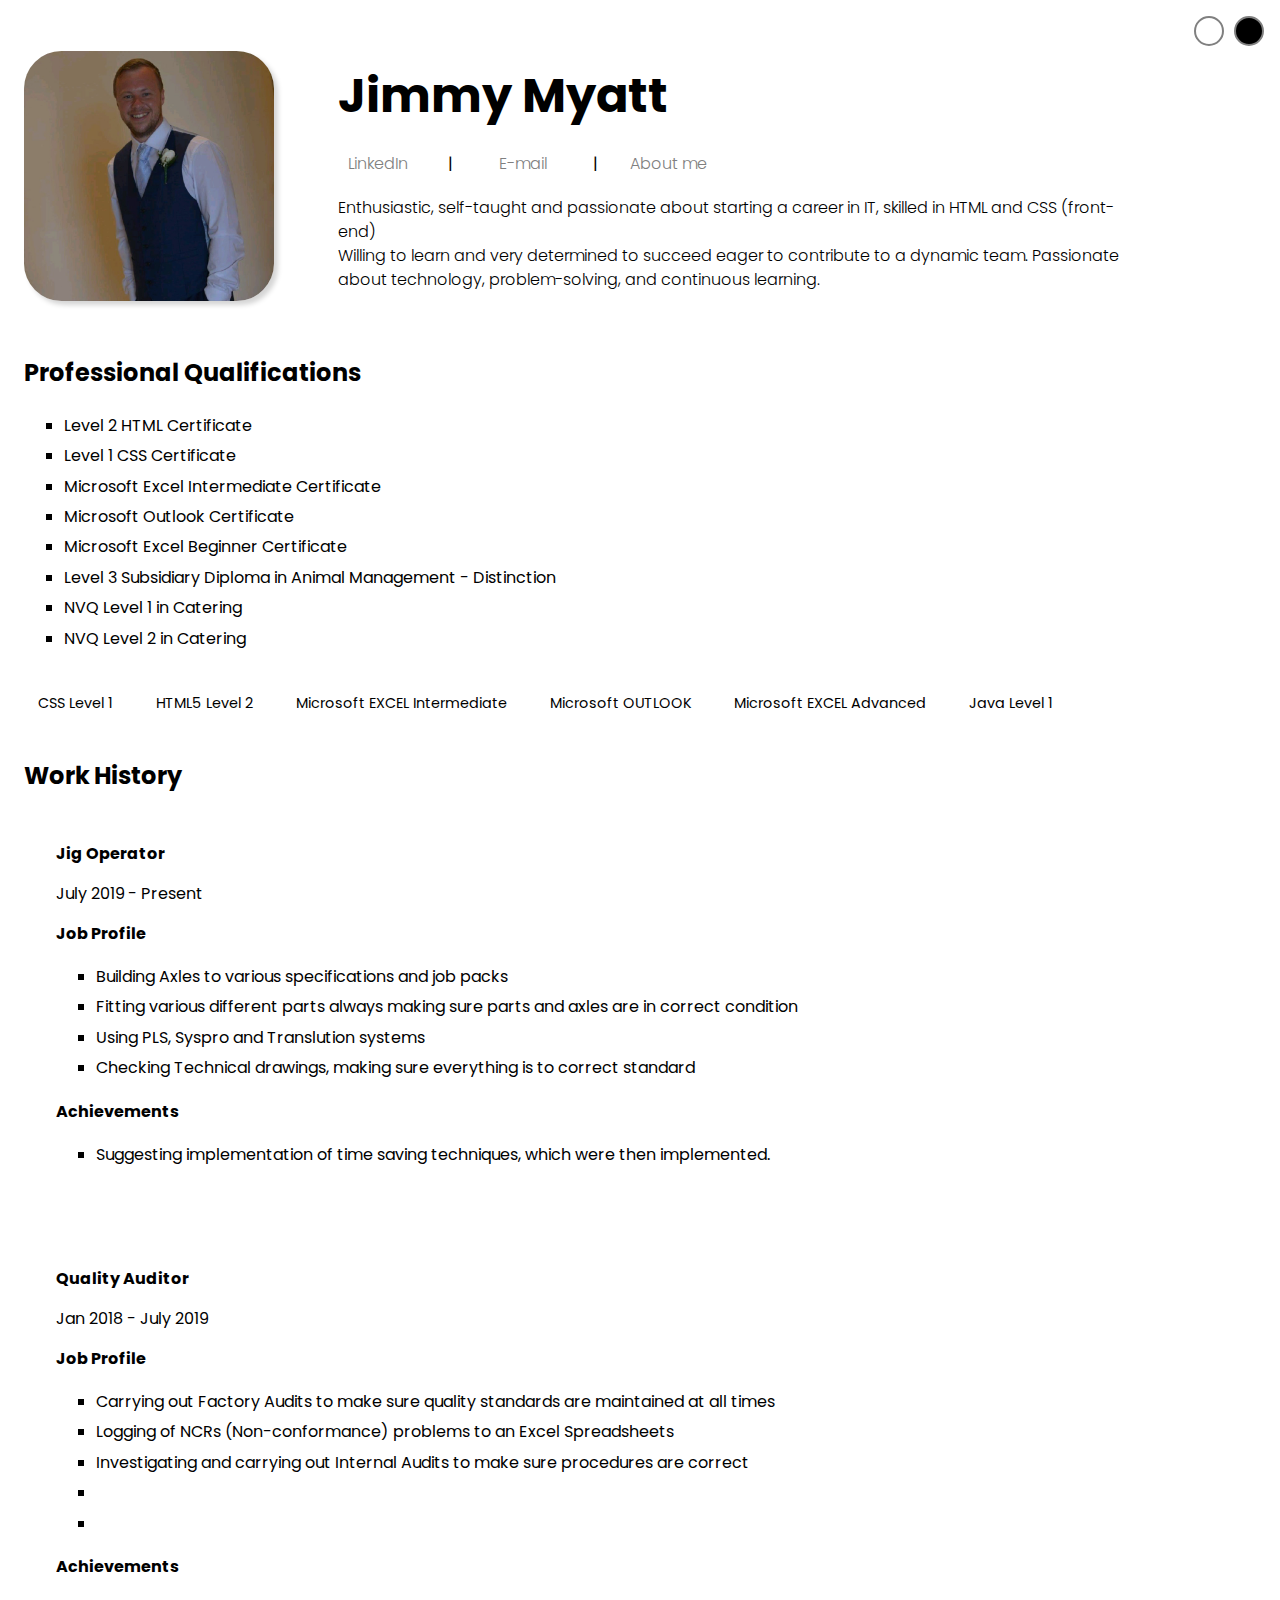
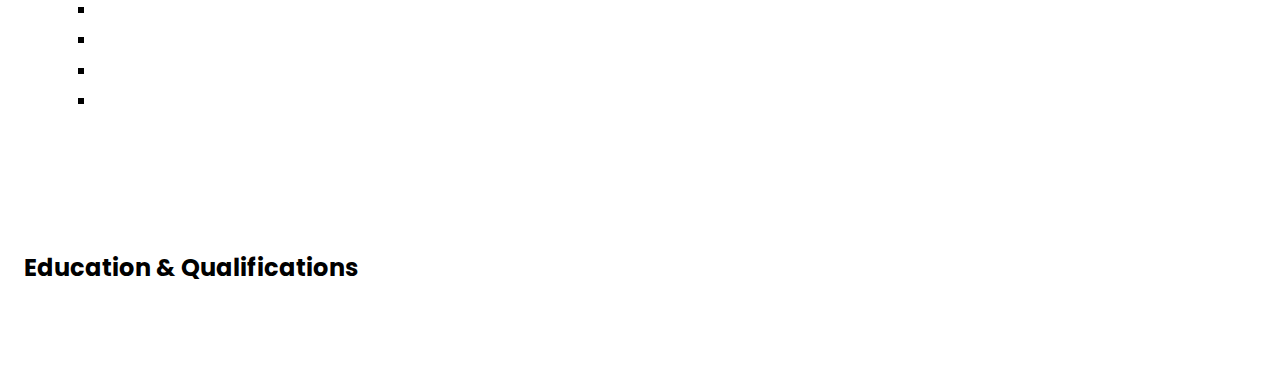
==== index.html @ c49b3905 "Update index.html" ====
<!DOCTYPE html>
<html lang="en">
<head>
    <meta charset="utf-8">
    <meta http-equiv="X-UA-Compatible" content="IE=edge">
    <title>CV</title>
    <meta name="description" content="">
    <meta name="viewport" content="width=device-width, initial-scale=1">
    <link rel="stylesheet" href="./styles/main.css">
    <link rel="stylesheet" href="./theme-switcher.css">
    <link rel="stylesheet" href="/about-me.html">
</head>
<body>
    <div id="container--main">
        <section id="wrapper--hero" class="section--page">
            <div class="profile-pic-container">
                <img id="profile-pic" src="profilepic.jpg" alt="Profile Picture">
            </div>
            <div id="IntSect">
                <h1 id="user-name">Jimmy Myatt</h1>
            <div id="links">
                <a href="https://www.linkedin.com/in/jimmy-myatt
" target="_blank" class="social-link">LinkedIn</a>
                <span class="pipe">|</span> 
                <a href="mailto:panoply_chip.0s@icloud.com" target="_blank" class="social-link">E-mail</a> 
                <span class="pipe">|</span> 
                <a href="https://jimmymya.github.io/C.V/about-me.html" target="_self" class="social-link">About me</a>   
        </div>
                <p id="bio">Enthusiastic, self-taught and passionate about starting a career in IT, skilled in HTML and CSS (front-end)<br>
                Willing to learn and very determined to succeed eager to contribute to a dynamic team. Passionate about technology, problem-solving,
                and continuous learning.</p>
            </div>
        </section>

        <section class="section--page">
            <h2>Professional Qualifications</h2>
            <ul id="qualifications--list">
                <li>Level 2 HTML Certificate</li>
                <li>Level 1 CSS Certificate</li>
                <li>Microsoft Excel Intermediate Certificate</li>
                <li>Microsoft Outlook Certificate</li>
                <li>Microsoft Excel Beginner Certificate</li>
                <li>Level 3 Subsidiary Diploma in Animal Management - Distinction</li>
                <li>NVQ Level 1 in Catering</li>
                <li>NVQ Level 2 in Catering</li>
            </ul>
        </section>

        <section class="section--page">
            <div id="wrapper--techstack__items">
                <div class="card--techstack"><span>CSS Level 1</span></div>
                <div class="card--techstack"><span>HTML5 Level 2</span></div>
                <div class="card--techstack"><span>Microsoft EXCEL Intermediate</span></div>
                <div class="card--techstack"><span>Microsoft OUTLOOK</span></div>
                <div class="card--techstack"><span>Microsoft EXCEL Advanced</span></div>
                <div class="card--techstack"><span>Java Level 1</span></div>
            </div>
        </section>

        <section id="work-history-wrapper" class="section--page">
            <h2>Work History</h2>

            <div class="card--work-history">
                <strong>Jig Operator</strong>
                <p>July 2019 - Present</p>
                <p><strong>Job Profile</strong><br></p>
                <ul>
                    <li>Building Axles to various specifications and job packs</li>
                    <li>Fitting various different parts always making sure parts and axles are in correct condition</li>
                    <li>Using PLS, Syspro and Translution systems</li>
                    <li>Checking Technical drawings, making sure everything is to correct standard</li>
                </ul>
                <p><strong>Achievements</strong><br></p>
                <ul>
                    <li>Suggesting implementation of time saving techniques, which were then implemented.</li>
                </ul>
            </div>

            <div class="line-break"></div>

            <div class="card--work-history">
                <strong> Quality Auditor</strong>
                <p>Jan 2018 - July 2019</p>
                <p><strong>Job Profile</strong><br></p>
                <ul>
                    <li>Carrying out Factory Audits to make sure quality standards are maintained at all times</li>
                    <li>Logging of NCRs (Non-conformance) problems to an Excel Spreadsheets</li>
                    <li>Investigating and carrying out Internal Audits to make sure procedures are correct </li>
                    <li></li>
                    <li></li>
                </ul>
                <p><strong>Achievements</strong><br></p>
                <ul>
                    <li></li>
                    <li></li>
                    <li></li>
                    <li></li>
                </ul>
                
            </div>

            <div class="line-break"></div>

            <div class="card--work-history">
                <strong></strong>
                <p></p>
            </div>

        </section>

        <section class="section--page">
            <h2>Education & Qualifications</h2>
            <div id="degree">
            <h3><strong></strong></h3>
            <i class="fa fa-graduation-cap" id="hat"></i>
            </div>
            <p id="university"></p>
        </section>

        <div id="theme-switcher">
            <div class="theme" id="theme-light" data-theme="light"></div>
            <div class="theme" id="theme-dark" data-theme="dark"></div>
        </div>
    </div>
    <script src="theme-switcher.js"></script>
</body>
</html>
---- styles/main.css ----
@import url('https://fonts.googleapis.com/css2?family=Poppins:wght@100;300;400;500;600;700;900&display=swap');

:root {
    --mainTextColor-light: #000;
    --secondaryTextColor-light: rgb(51, 51, 51);
    --mainLinkColor-light: #0da2b8;
    --mainBorderColor-light: rgb(150, 150, 150);
    --mainBgColor-light: rgb(249, 250, 251);
}

[data-theme="light"] {
    --mainTextColor: #000;
    --secondaryTextColor: rgb(51, 51, 51);
    --mainLinkColor: #0da2b8;
    --mainBorderColor: rgb(150, 150, 150);
    --mainBgColor: rgb(249, 250, 251);
    --cardhover: rgba(2, 1, 1, 40);
    --grayscale: 0
}

[data-theme="dark"] {
    --mainTextColor: #fff;
    --secondaryTextColor: #adb0b1;
    --mainLinkColor: rgb(30, 190, 214);
    --mainBorderColor: #2b3031;
    --mainBgColor: #131415;
    --cardhover: meduimseagreen; 
    --grayscale: 100
}

* {
    font-family: 'Poppins', sans-serif;
    line-height: 1.5em;
    box-sizing: border-box;
    color: var(--mainTextColor);
    transition: background-color 0.5s ease, color 0.5s ease, filter 0.5s ease;
}

body {
    background-color: var(--mainBgColor);
    animation: fadein ease 1s;
}

p, span, li {
    color: var(--secondaryTextColor);
    font-size: 1em;
}

a {
    text-decoration: none;
    color: var(--mainLinkColor);
    font-weight: 500;
}

li {
    line-height: 1.9em;
}

img{
    padding: 0px;
    margin: 0px;
    filter: grayscale(var(--grayscale));
}

ul{
    list-style: square
}

#container--main {
    margin: 0 auto;
    padding: 1em;
    width: 100%;
    max-width: 100vw;
    box-sizing: border-box;
}

.section--page {
    padding-top: 0.5em;
    padding-bottom: 0.5em;
    display: block;
    margin: 0px;
}

#university {
    padding-top: 0px;
    margin-top: 0px;
}

#wrapper--hero {
    display: flex;
    align-items: center;
    gap: 4em;
    font-size: 1em;
    min-height: 303px;
    animation: titlefade 0.5s ease forwards;
    animation-delay: calc(var(--scroll) * -1s);
    animation-play-state: paused;
}

@keyframes titlefade{

    0%{
        opacity: 1;
    }

    100%{
        opacity: 0;
    }
}

@keyframes fadein{

    0%{
        opacity: 0;
    }

    100%{
        opacity: 1;
    }
}

#bio, a {
    font-weight: 300;
    padding: 0px;
    margin: 0px;
}

#profile-pic {
    flex: 0 0 auto;
    width: 250px;
    height: 250px;
    object-fit: cover;
    border-radius: 15%;
    align-items: center;
    box-shadow: 4px 4px 5px rgba(0, 0, 0, 0.168);
}

.profile-pic-container{
    display: flex;

}

#user-name {
    font-size: 48px;
    padding: 0px;
    margin: 0px;
}

#email {
    color: var(--mainTextColor);
    padding: 0px;
    margin: 0px;
}

#degree {
    display: flex;
    align-items: center;
    gap:10px;
}

#IntSect {
    opacity: 1;
    min-width: 400px;
    max-width: 800px;
    display: flex;
    flex-direction: column;
    align-items: flex-start;
    gap: 20px;
    
}

#hat {
    font-size:25px; 
    color:var(--mainTextColor);
}

#socials--list {
    display: flex;
    justify-content: left;
    column-gap: 1em;
    flex-wrap: wrap;
}

#socials--list a {
    font-weight: 300;
    color: var(--secondaryTextColor);
    font-size: 0.9em;
    transition: 0.3s;
}

.social-link {
    display: inline-block;
    vertical-align: middle;
    text-align: center;
    color: grey;
    transition: color 0.4s ease;
    width:80px;
}

.social-icon {
    width: 17px;
    height: 17px;
    vertical-align: middle;
    display: inline-block;
    margin-right: 5px;
}

.social-icon2 {
    width: 25px;
    height: 17px;
    vertical-align: middle;
    display: inline-block;
    margin-right: 5px;
}

#pipe{
    align-self: center;
}

#links{
    display: flex;
    flex-direction: row;
    gap: 30px;
}

.social-link:hover {
    color: var(--cardhover);
    font-weight: 400;
}

#qualifications--list {
    list-style: square;
}

#wrapper--techstack__items {
    display: flex;
    flex-wrap: wrap;
    gap: 1em;
    font-size: 0.9em;
}

.card--techstack {
    border: 1px solid var(--mainBorderColor);
    border-radius: 5px;
    padding: 0.5em 1em;
    align-items: center;
    transition: border-color 2s ease;
    
}

.card--techstack:hover {
    font-size: 0.75em;
    border-color: var(--cardhover);
}

.card--project {
    padding-top: 1em;
    padding-bottom: 1em;
    border-top: 1px solid var(--mainBorderColor);
}

.card--project a {
    color: var(--mainTextColor);
    transition: 0.3s;
}

.card--project a:hover {
    color: rgb(255, 255, 255);
}

.card--work-history {
    border-left: 1px solid var(--mainBorderColor);
    margin-top: 3em;
    margin-bottom: 3em;
    padding-left: 2em;
}

.line-break {
    background-color: var(--mainBorderColor);
    height: 1px;
}

@media (max-width: 600px) {
    .section--page {
        padding-top: 0em;
        padding-bottom: 1em;
        margin-top: 1em;
    }

    #wrapper--hero {
        flex-direction: column;
        gap: 1em;
    }

    #IntSect {
        opacity: 1;
        min-width: 400px;
        max-width: 800px;
        display: flex;
        flex-direction: column;
        align-items: center;
        gap: 20px;
        text-align: center;
        
    }
    
    #wrapper--hero {
    display: flex;
    align-items: center;
    gap: 4em;
    font-size: 1em;
    min-height: 303px;
    animation: titlefade 0.3s ease forwards;
    animation-delay: calc(var(--scroll) * -1s);
    animation-play-state: paused;
    }

    #bio{
        max-width: 100%;
        padding-left: 10px;
        padding-right: 10px;
    }

    #profile-pic {
        width: 200px;
        height: 200px;
    }

    .card--work-history {
        border-left: none;
        padding-left: 0;
    }

    #wrapper--techstack__items {
        display: flex;
        flex-wrap: wrap;
        gap: 1em;
        font-size: 0.9em;
        align-items: center;
        justify-content: center;
    }
}

#theme-switcher {
    position: fixed;
    right: 1em;
    top: 1em;
    display: flex;
    gap: 10px;
    cursor: pointer;
    animation: titlefade 0.1s ease forwards;
    animation-delay: calc(var(--scroll) * -1s);
    animation-play-state: paused;
}

.theme {
    height: 30px;
    width: 30px;
    border-radius: 50%;
    border-width: 1px;
    transition: box-shadow 0.5s ease;
}

.theme:hover {
    height: 30px;
    width: 30px;
    box-shadow: 3px 3px 8px rgba(0, 0, 0, 0.3);
}

#theme-dark {
    background-color: #000;
    border: 2px solid grey;
}

#theme-light {
    background-color: #fff;
    border: 2px solid grey;
}

#theme-1 {
    background-color: #999ECD;
}

#theme-2 {
    background-color: #73B5DE;
}

#theme-3 {
    background-color: #AD7EAD;
}
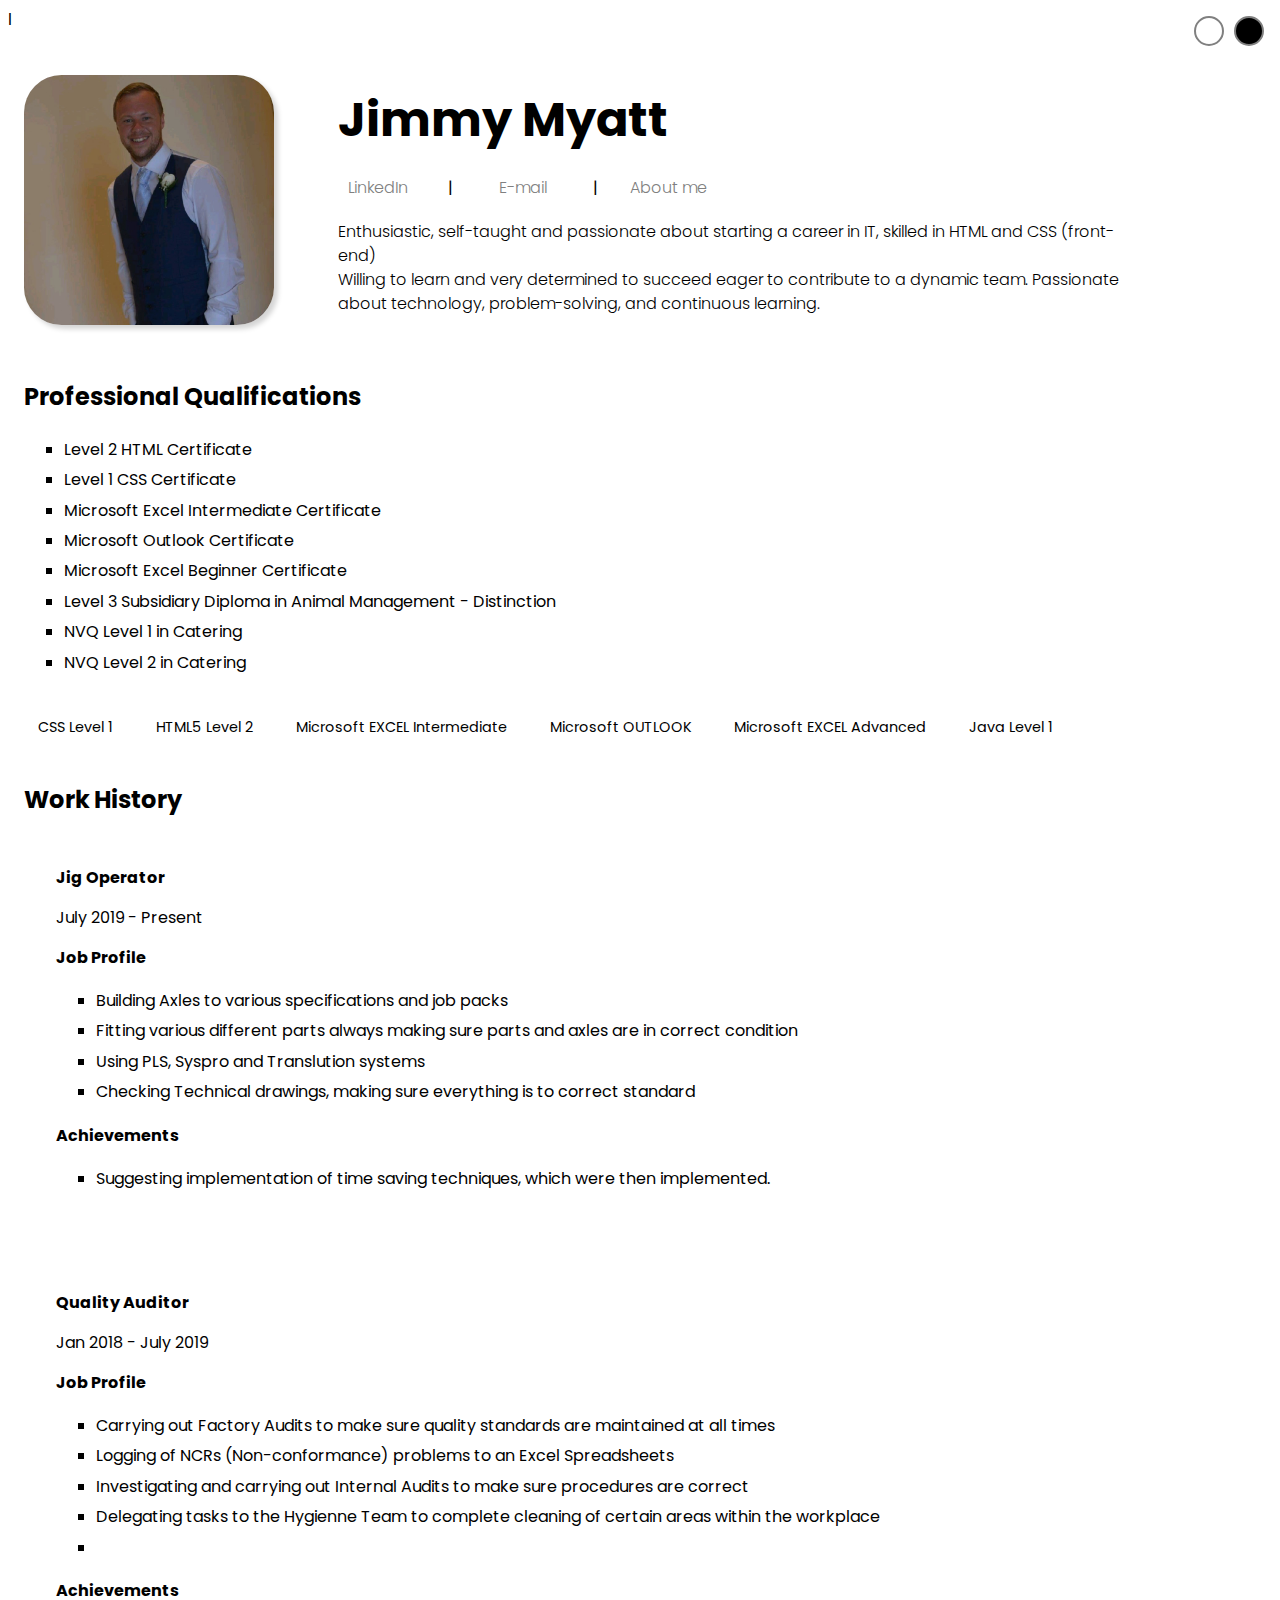
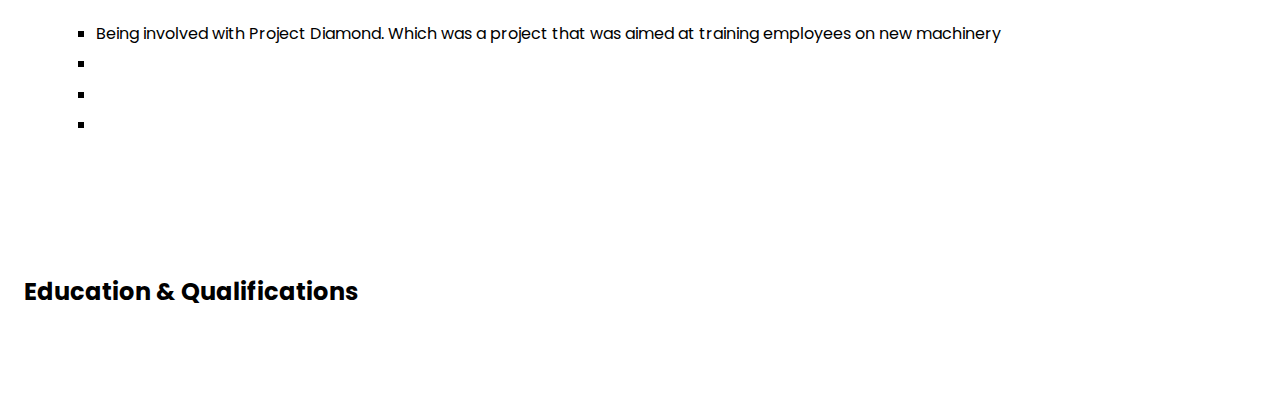
==== commit 9923b8fb: "Update index.html" ====
--- a/index.html
+++ b/index.html
@@ -1,4 +1,4 @@
-<!DOCTYPE html>
+l<!DOCTYPE html>
 <html lang="en">
 <head>
     <meta charset="utf-8">
@@ -7,6 +7,7 @@
     <meta name="description" content="">
     <meta name="viewport" content="width=device-width, initial-scale=1">
     <link rel="stylesheet" href="./styles/main.css">
+    <link rel="stylesheet" href="./styles/animations.css">
     <link rel="stylesheet" href="./theme-switcher.css">
     <link rel="stylesheet" href="/about-me.html">
 </head>
@@ -14,7 +15,7 @@
     <div id="container--main">
         <section id="wrapper--hero" class="section--page">
             <div class="profile-pic-container">
-                <img id="profile-pic" src="profilepic.jpg" alt="Profile Picture">
+                <img id="profile-pic" src="./images/profilepic.jpg" alt="Profile Picture">
             </div>
             <div id="IntSect">
                 <h1 id="user-name">Jimmy Myatt</h1>
@@ -22,7 +23,7 @@
                 <a href="https://www.linkedin.com/in/jimmy-myatt
 " target="_blank" class="social-link">LinkedIn</a>
                 <span class="pipe">|</span> 
-                <a href="mailto:panoply_chip.0s@icloud.com" target="_blank" class="social-link">E-mail</a> 
+                <a href="mailto:j.myatt86@outlook.com" target="_blank" class="social-link">E-mail</a> 
                 <span class="pipe">|</span> 
                 <a href="https://jimmymya.github.io/C.V/about-me.html" target="_self" class="social-link">About me</a>   
         </div>
@@ -86,12 +87,12 @@
                     <li>Carrying out Factory Audits to make sure quality standards are maintained at all times</li>
                     <li>Logging of NCRs (Non-conformance) problems to an Excel Spreadsheets</li>
                     <li>Investigating and carrying out Internal Audits to make sure procedures are correct </li>
-                    <li></li>
+                    <li>Delegating tasks to the Hygienne Team to complete cleaning of certain areas within the workplace </li>
                     <li></li>
                 </ul>
                 <p><strong>Achievements</strong><br></p>
                 <ul>
-                    <li></li>
+                    <li>Being involved with Project Diamond. Which was a project that was aimed at training employees on new machinery</li>
                     <li></li>
                     <li></li>
                     <li></li>
--- a/styles/main.css
+++ b/styles/main.css
@@ -249,7 +249,7 @@
 }
 
 .card--techstack:hover {
-    font-size: 0.75em;
+    font-size: 0.25em;
     border-color: var(--cardhover);
 }
 
@@ -388,3 +388,60 @@
 #theme-3 {
     background-color: #AD7EAD;
 }
+.slides {
+    display: flex;
+    overflow-x: auto;
+    overflow-y: hidden; /* Prevents vertical scrolling */
+    scroll-snap-type: x mandatory;
+    -webkit-overflow-scrolling: touch; /* For smooth scrolling on iOS devices */
+    margin-left: -10px;
+    margin-right: -10px;
+}
+
+.slides div {
+    display: flex;
+    flex-shrink: 0;
+    width: 100%;
+    height: 300px;
+    scroll-snap-align: start;
+    scroll-behavior: smooth;
+    background: var(--mainBgColor);
+    justify-content: center;
+    align-items: center;
+    font-size: 100px;
+  }
+
+
+.slides > div {
+    scroll-snap-align: start;
+    scroll-behavior: smooth;
+  }
+  
+
+.slides img {
+    object-fit:fill;
+    overflow: hidden;
+}
+
+.slides::-webkit-scrollbar {
+    height: 10px; /* Horizontal scrollbar height */
+}
+
+.slides::-webkit-scrollbar-track {
+    background: transparent;
+    border-radius: 10px;
+}
+
+.slides::-webkit-scrollbar-thumb {
+    background: var(--mainBorderColor);
+    border-radius: 50px;
+}
+
+/*#constructionnotice{
+    text-align:center;
+    display: flex;
+    flex-direction: column;
+    font-size: 40pt;
+    gap: 50px;
+    margin-top:100px;
+} */
--- a/styles/animations.css
+++ b/styles/animations.css
@@ -0,0 +1,430 @@
+@keyframes shakeY {
+  from, to {
+    transform: translateY(0);
+  }
+  10%, 30%, 50%, 70%, 90% {
+    transform: translateY(-10px);
+  }
+  20%, 40%, 60%, 80% {
+    transform: translateY(10px);
+  }
+}
+
+.shake-y {
+  animation: shakeY 1s ease-in-out infinite;
+}
+
+
+@keyframes shakeX {
+  from, to {
+    transform: translateX(0);
+  }
+  10%, 30%, 50%, 70%, 90% {
+    transform: translateX(-10px);
+  }
+  20%, 40%, 60%, 80% {
+    transform: translateX(10px);
+  }
+}
+
+.shake-x {
+  animation: shakeX 1s ease-in-out infinite;
+}
+
+
+@keyframes jackInTheBox {
+  from {
+    opacity: 0;
+    transform: scale(0.1) rotate(30deg);
+    transform-origin: center bottom;
+  }
+  50% {
+    transform: rotate(-10deg);
+  }
+  70% {
+    transform: rotate(3deg);
+  }
+  to {
+    opacity: 1;
+    transform: scale(1);
+  }
+}
+
+.jack-in-the-box {
+  animation: jackInTheBox 1s ease-in;
+}
+
+@keyframes lightSpeedOut {
+  0% {
+    transform: translateX(0) skewX(0deg);
+    opacity: 1;
+  }
+  100% {
+    transform: translateX(100%) skewX(30deg);
+    opacity: 0;
+  }
+}
+
+.light-speed-out {
+  animation: lightSpeedOut 1s ease-in;
+}
+
+
+@keyframes lightSpeedIn {
+  0% {
+    transform: translateX(100%) skewX(-30deg);
+    opacity: 0;
+  }
+  60% {
+    transform: skewX(20deg);
+    opacity: 1;
+  }
+  80% {
+    transform: skewX(-5deg);
+  }
+  100% {
+    transform: translateX(0) skewX(0deg);
+  }
+}
+
+.light-speed-in {
+  animation: lightSpeedIn 1s ease-out;
+}
+
+
+@keyframes rollOut {
+  0% {
+    opacity: 1;
+    transform: translateX(0) rotate(0deg);
+  }
+  100% {
+    opacity: 0;
+    transform: translateX(100%) rotate(120deg);
+  }
+}
+
+.roll-out {
+  animation: rollOut 1s ease-in;
+}
+
+
+@keyframes rollIn {
+  0% {
+    opacity: 0;
+    transform: translateX(-100%) rotate(-120deg);
+  }
+  100% {
+    opacity: 1;
+    transform: translateX(0) rotate(0deg);
+  }
+}
+
+.roll-in {
+  animation: rollIn 1s ease-out;
+}
+
+
+
+@keyframes rubberBand {
+  0%, 100% {
+    transform: scale(1);
+  }
+  30% {
+    transform: scaleX(1.25) scaleY(0.75);
+  }
+  40% {
+    transform: scaleX(0.75) scaleY(1.25);
+  }
+  50% {
+    transform: scale(1.15);
+  }
+  65% {
+    transform: scale(0.95);
+  }
+  75% {
+    transform: scale(1.05);
+  }
+}
+
+.rubber-band {
+  animation: rubberBand 1s ease-in-out;
+}
+
+
+@keyframes flash {
+  0%, 50%, 100% {
+    opacity: 1;
+  }
+  25%, 75% {
+    opacity: 0;
+  }
+}
+
+.flash {
+  animation: flash 2s infinite;
+}
+
+
+@keyframes heartBeat {
+  0%, 20%, 40%, 60%, 80%, 100% {
+    transform: scale(1);
+  }
+  10%, 30%, 50%, 70%, 90% {
+    transform: scale(1.3);
+  }
+}
+
+.heart-beat {
+  animation: heartBeat 1.5s infinite;
+}
+
+
+@keyframes swing {
+  20% {
+    transform: rotate(15deg);
+  }
+  40% {
+    transform: rotate(-10deg);
+  }
+  60% {
+    transform: rotate(5deg);
+  }
+  80% {
+    transform: rotate(-5deg);
+  }
+  100% {
+    transform: rotate(0deg);
+  }
+}
+
+.swing {
+  animation: swing 1s ease-in-out infinite;
+}
+
+
+@keyframes zoomInOut {
+  0%, 100% {
+    transform: scale(1);
+  }
+  50% {
+    transform: scale(1.2);
+  }
+}
+
+.zoom-in-out {
+  animation: zoomInOut 3s ease-in-out infinite;
+}
+
+
+@keyframes wiggle {
+  0%, 100% {
+    transform: rotate(0deg);
+  }
+  25% {
+    transform: rotate(-5deg);
+  }
+  75% {
+    transform: rotate(5deg);
+  }
+}
+
+.wiggle {
+  animation: wiggle 0.5s ease-in-out infinite;
+}
+
+
+@keyframes jello {
+  0%, 11.1%, 100% {
+    transform: none;
+  }
+  22.2% {
+    transform: skewX(-12.5deg) skewY(-12.5deg);
+  }
+  33.3% {
+    transform: skewX(6.25deg) skewY(6.25deg);
+  }
+  44.4% {
+    transform: skewX(-3.125deg) skewY(-3.125deg);
+  }
+  55.5% {
+    transform: skewX(1.5625deg) skewY(1.5625deg);
+  }
+  66.6% {
+    transform: skewX(-0.78125deg) skewY(-0.78125deg);
+  }
+  77.7% {
+    transform: skewX(0.390625deg) skewY(0.390625deg);
+  }
+  88.8% {
+    transform: skewX(-0.1953125deg) skewY(-0.1953125deg);
+  }
+}
+
+.jello {
+  animation: jello 2s infinite;
+}
+
+
+@keyframes hinge {
+  0% {
+    transform: rotate(0);
+    transform-origin: top left;
+    opacity: 1;
+  }
+  20%, 60% {
+    transform: rotate(80deg);
+    transform-origin: top left;
+    opacity: 1;
+  }
+  40%, 80% {
+    transform: rotate(60deg);
+    transform-origin: top left;
+    opacity: 1;
+  }
+  100% {
+    transform: translateY(700px);
+    opacity: 0;
+  }
+}
+
+.hinge {
+  animation: hinge 2s;
+  font-weight: 1.5em;
+      text-align: center;
+      color: red;
+}
+
+
+
+@keyframes tada {
+  from {
+    transform: scale(1);
+  }
+  10%, 20% {
+    transform: scale(0.9) rotate(-3deg);
+  }
+  30%, 50%, 70%, 90% {
+    transform: scale(1.1) rotate(3deg);
+  }
+  40%, 60%, 80% {
+    transform: scale(1.1) rotate(-3deg);
+  }
+  to {
+    transform: scale(1) rotate(0);
+  }
+}
+
+.tada {
+  animation: tada 1s ease-in-out;
+}
+
+
+@keyframes expandContract {
+  0%, 100% {
+    transform: scale(1);
+  }
+  50% {
+    transform: scale(1.5);
+  }
+}
+
+.expand-contract {
+  animation: expandContract 2s ease-in-out infinite;
+}
+
+@keyframes fadeIn {
+  from {
+    opacity: 0;
+  }
+  to {
+    opacity: 1;
+  }
+}
+
+.fade-in {
+  animation: fadeIn 2s ease-in;
+}
+
+@keyframes bounce {
+  0%, 20%, 50%, 80%, 100% {
+    transform: translateY(0);
+  }
+  40% {
+    transform: translateY(-30px);
+  }
+  60% {
+    transform: translateY(-15px);
+  }
+}
+
+.bounce {
+  animation: bounce 2s infinite;
+}
+
+@keyframes flip {
+  from {
+    transform: perspective(400px) rotateY(0);
+  }
+  to {
+    transform: perspective(400px) rotateY(360deg);
+  }
+}
+
+.flip {
+  animation: flip 2s infinite;
+}
+
+@keyframes slideIn {
+  from {
+    transform: translateX(-100%);
+  }
+  to {
+    transform: translateX(0);
+  }
+}
+
+.slide-in {
+  animation: slideIn 1s ease-out;
+}
+
+@keyframes blink {
+  0%, 50%, 100% {
+    opacity: 1;
+  }
+  25%, 75% {
+    opacity: 0;
+  }
+}
+
+.blink {
+  animation: blink 1s step-end infinite;
+}
+
+       /* styles.css */
+.rotating-list {
+    list-style-type: circle; /* Ensure the list style is circles */
+    display: inline-block; /* Makes the ul shrink to fit its contents */
+    animation: rotate 5s linear infinite; /* Apply the rotation animation */
+}
+@keyframes shake {
+  0%, 100% {
+    transform: translateX(0);
+  }
+  25% {
+    transform: translateX(-10px);
+  }
+  50% {
+    transform: translateX(10px);
+  }
+  75% {
+    transform: translateX(-10px);
+  }
+}
+
+.shake {
+  animation: shake 0.5s ease-in-out infinite;
+}
+@keyframes rotate {
+    from {
+        transform: rotate(0deg);
+    }
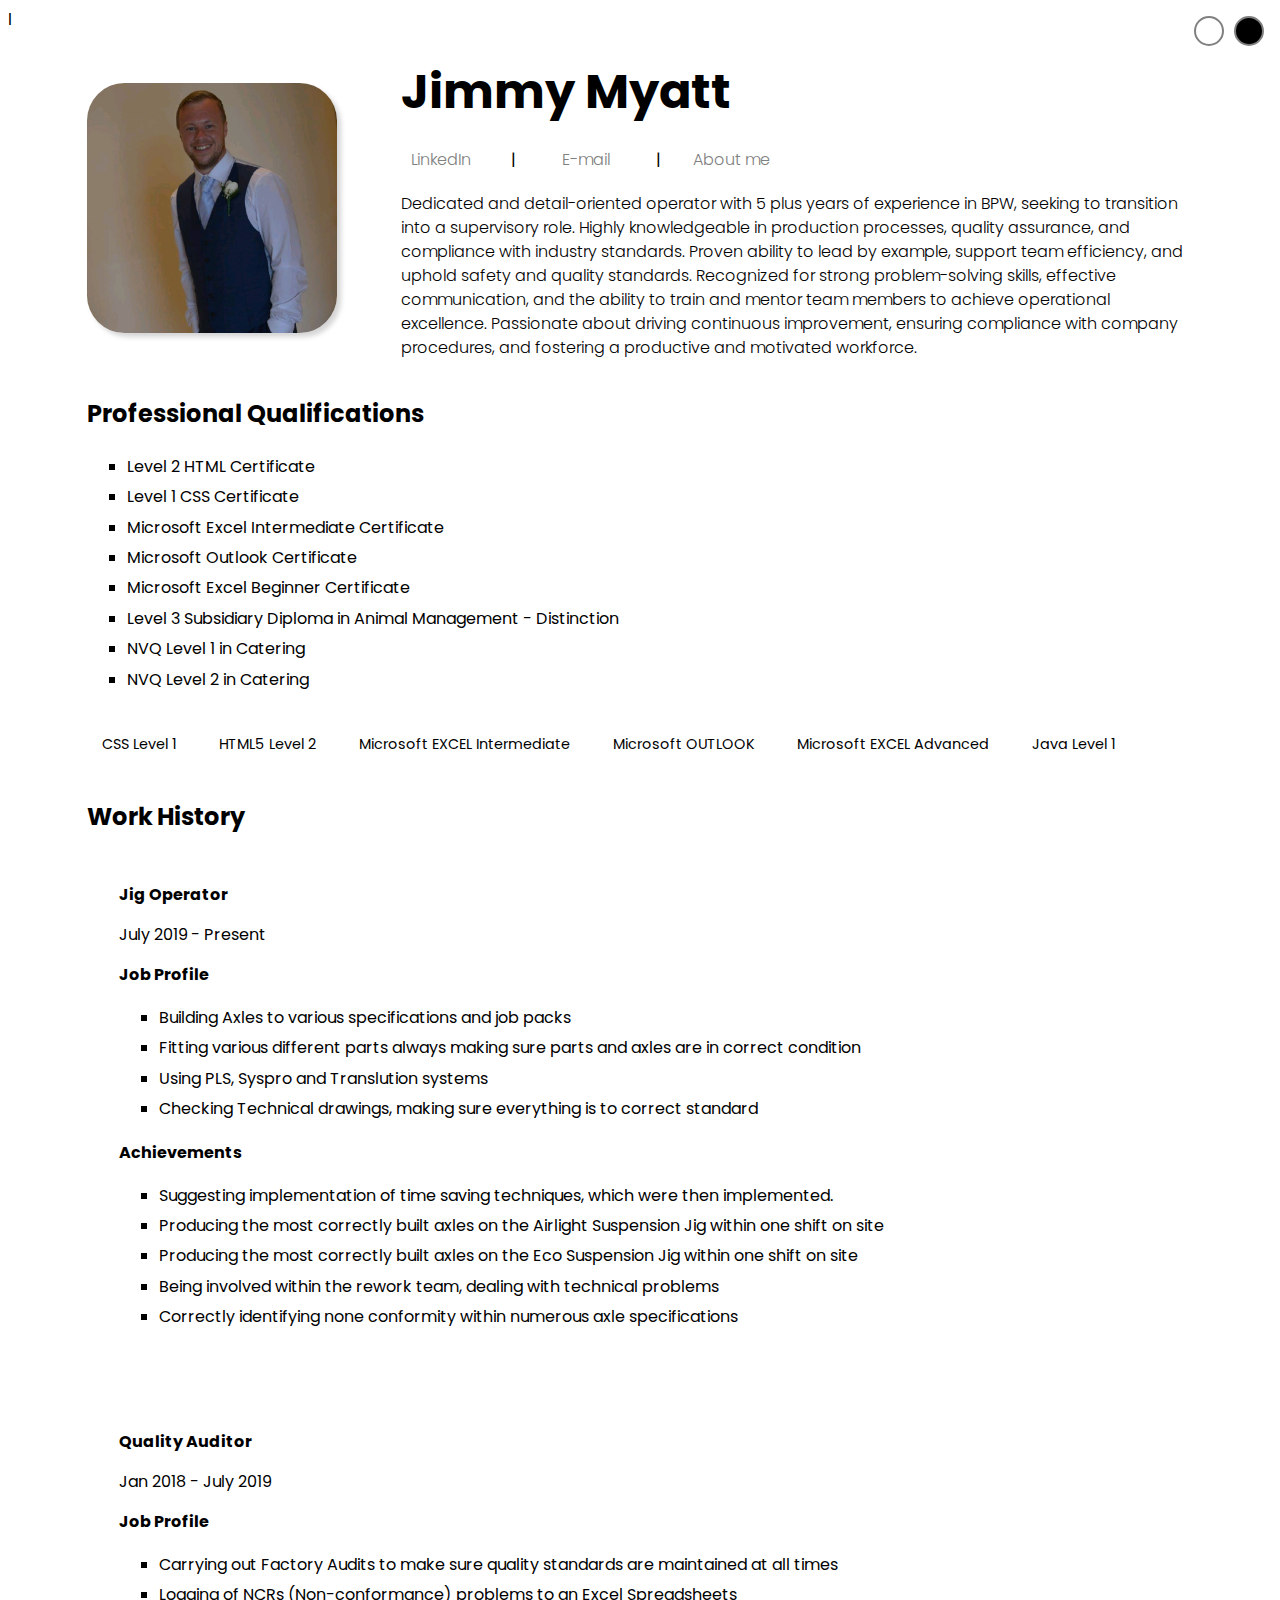
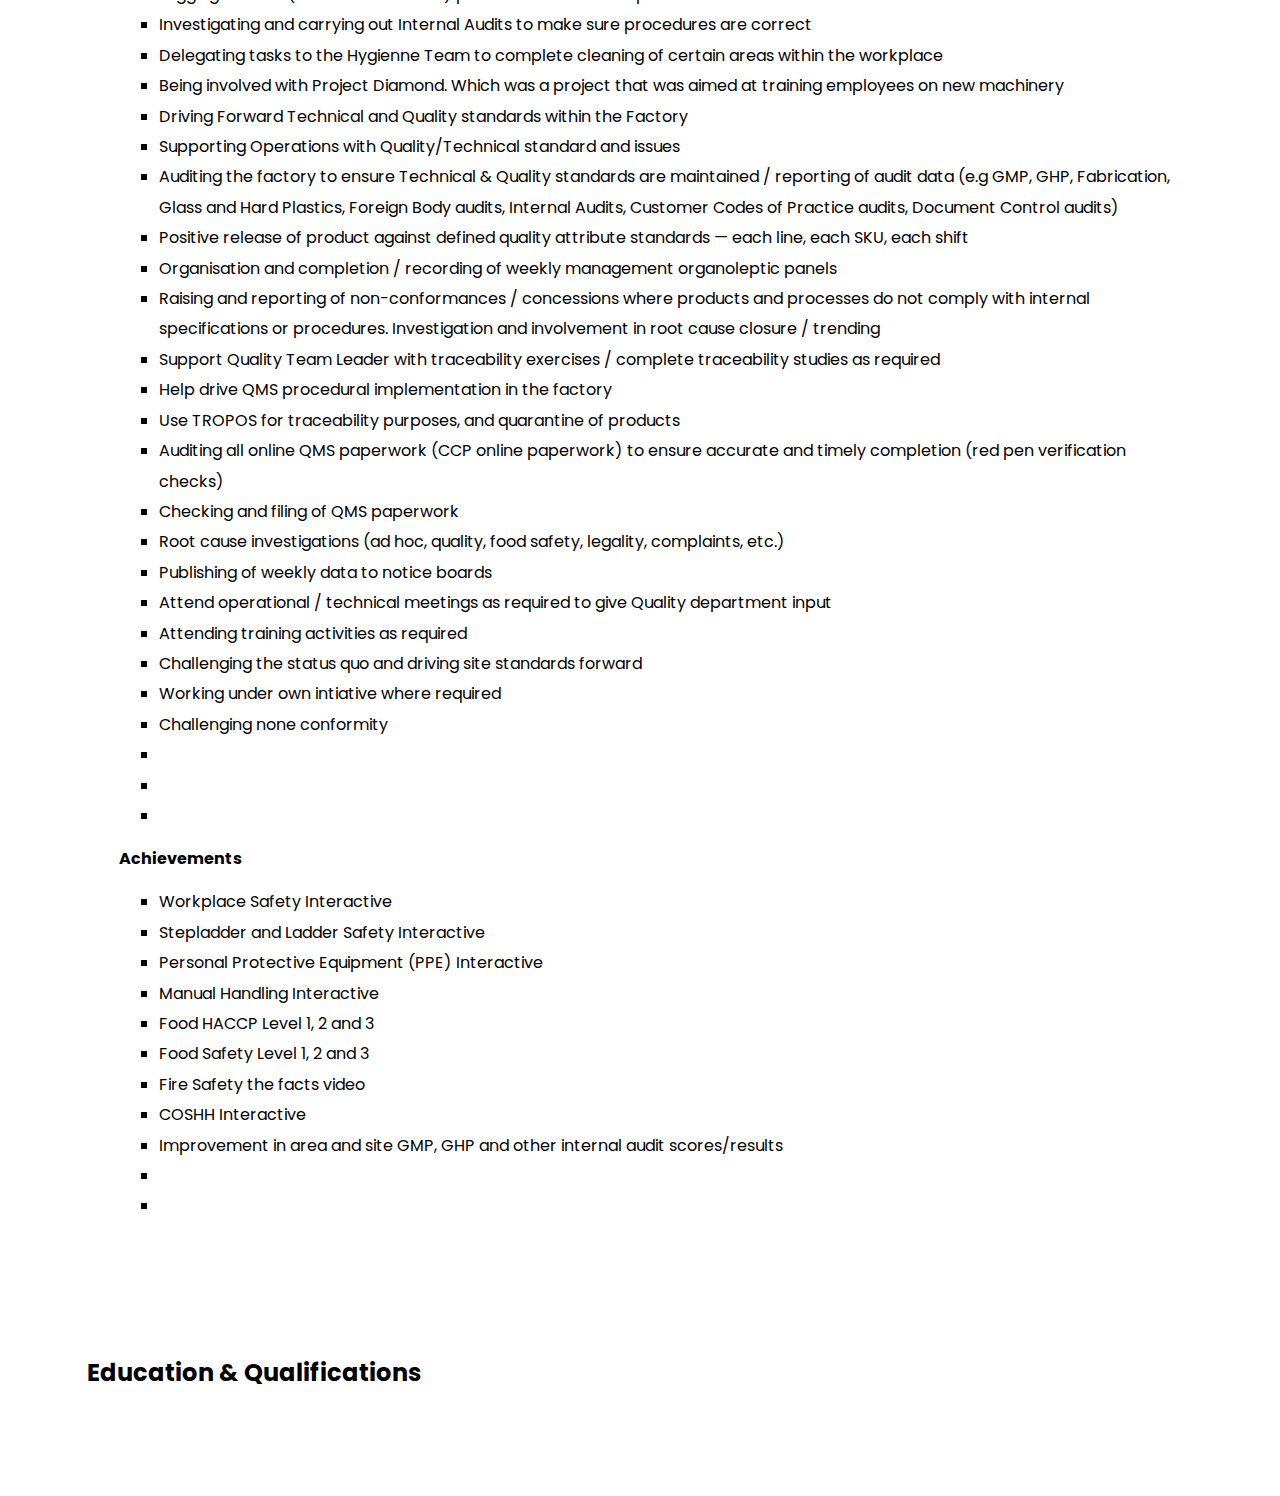
==== commit dba6f9e5: "Update index.html" ====
--- a/index.html
+++ b/index.html
@@ -27,9 +27,11 @@
                 <span class="pipe">|</span> 
                 <a href="https://jimmymya.github.io/C.V/about-me.html" target="_self" class="social-link">About me</a>   
         </div>
-                <p id="bio">Enthusiastic, self-taught and passionate about starting a career in IT, skilled in HTML and CSS (front-end)<br>
-                Willing to learn and very determined to succeed eager to contribute to a dynamic team. Passionate about technology, problem-solving,
-                and continuous learning.</p>
+                <p id="bio">Dedicated and detail-oriented operator with 5 plus years of experience in BPW, seeking to transition into a supervisory role. Highly knowledgeable in production processes, quality assurance, and compliance with industry standards. Proven ability to lead by example, support team efficiency, and uphold safety and quality standards.
+
+Recognized for strong problem-solving skills, effective communication, and the ability to train and mentor team members to achieve operational excellence. Passionate about driving continuous improvement, ensuring compliance with company procedures, and fostering a productive and motivated workforce.
+                    
+                </p>
             </div>
         </section>
 
@@ -74,6 +76,10 @@
                 <p><strong>Achievements</strong><br></p>
                 <ul>
                     <li>Suggesting implementation of time saving techniques, which were then implemented.</li>
+                    <li>Producing the most correctly built axles on the Airlight Suspension Jig within one shift on site</li>
+                    <li>Producing the most correctly built axles on the Eco Suspension Jig within one shift on site</li>
+                    <li>Being involved within the rework team, dealing with technical problems</li>
+                    <li>Correctly identifying none conformity within numerous axle specifications</li>
                 </ul>
             </div>
 
@@ -88,12 +94,41 @@
                     <li>Logging of NCRs (Non-conformance) problems to an Excel Spreadsheets</li>
                     <li>Investigating and carrying out Internal Audits to make sure procedures are correct </li>
                     <li>Delegating tasks to the Hygienne Team to complete cleaning of certain areas within the workplace </li>
+                    <li>Being involved with Project Diamond. Which was a project that was aimed at training employees on new machinery</li>
+                    <li>Driving Forward Technical and Quality standards within the Factory</li>
+                    <li>Supporting Operations with Quality/Technical standard and issues</li>
+                    <li>Auditing the factory to ensure Technical & Quality standards are maintained / reporting of audit data
+(e.g GMP, GHP, Fabrication, Glass and Hard Plastics, Foreign Body audits, Internal Audits, Customer Codes of Practice audits, Document Control audits)</li>
+                    <li>Positive release of product against defined quality attribute standards — each line, each SKU, each shift</li>
+                    <li>Organisation and completion / recording of weekly management organoleptic panels</li>
+                    <li>Raising and reporting of non-conformances / concessions where products and processes do not comply with internal specifications or procedures. Investigation and involvement in root cause closure / trending</li>
+                    <li>Support Quality Team Leader with traceability exercises / complete traceability studies as required</li>
+                    <li>Help drive QMS procedural implementation in the factory</li>
+                    <li>Use TROPOS for traceability purposes, and quarantine of products</li>
+                    <li>Auditing all online QMS paperwork (CCP online paperwork) to ensure accurate and timely completion (red pen verification checks)</li>
+                    <li>Checking and filing of QMS paperwork</li>
+                    <li>Root cause investigations (ad hoc, quality, food safety, legality, complaints, etc.)</li>
+                    <li>Publishing of weekly data to notice boards</li>
+                    <li>Attend operational / technical meetings as required to give Quality department input</li>
+                    <li>Attending training activities as required</li>
+                    <li>Challenging the status quo and driving site standards forward</li>
+                    <li>Working under own intiative where required</li>
+                    <li>Challenging none conformity</li>
+                    <li></li>
+                    <li></li>
                     <li></li>
                 </ul>
                 <p><strong>Achievements</strong><br></p>
                 <ul>
-                    <li>Being involved with Project Diamond. Which was a project that was aimed at training employees on new machinery</li>
-                    <li></li>
+                    <li>Workplace Safety Interactive</li>
+                    <li>Stepladder and Ladder Safety Interactive</li>
+                    <li>Personal Protective Equipment (PPE) Interactive</li>
+                    <li>Manual Handling Interactive</li>
+                    <li>Food HACCP Level 1, 2 and 3 </li>
+                    <li>Food Safety Level 1, 2 and 3</li>
+                    <li>Fire Safety the facts video</li>
+                    <li>COSHH Interactive</li>
+                    <li>Improvement in area and site GMP, GHP and other internal audit scores/results</li>
                     <li></li>
                     <li></li>
                 </ul>
--- a/styles/main.css
+++ b/styles/main.css
@@ -69,7 +69,7 @@
 #container--main {
     margin: 0 auto;
     padding: 1em;
-    width: 100%;
+    width: 90%;
     max-width: 100vw;
     box-sizing: border-box;
 }
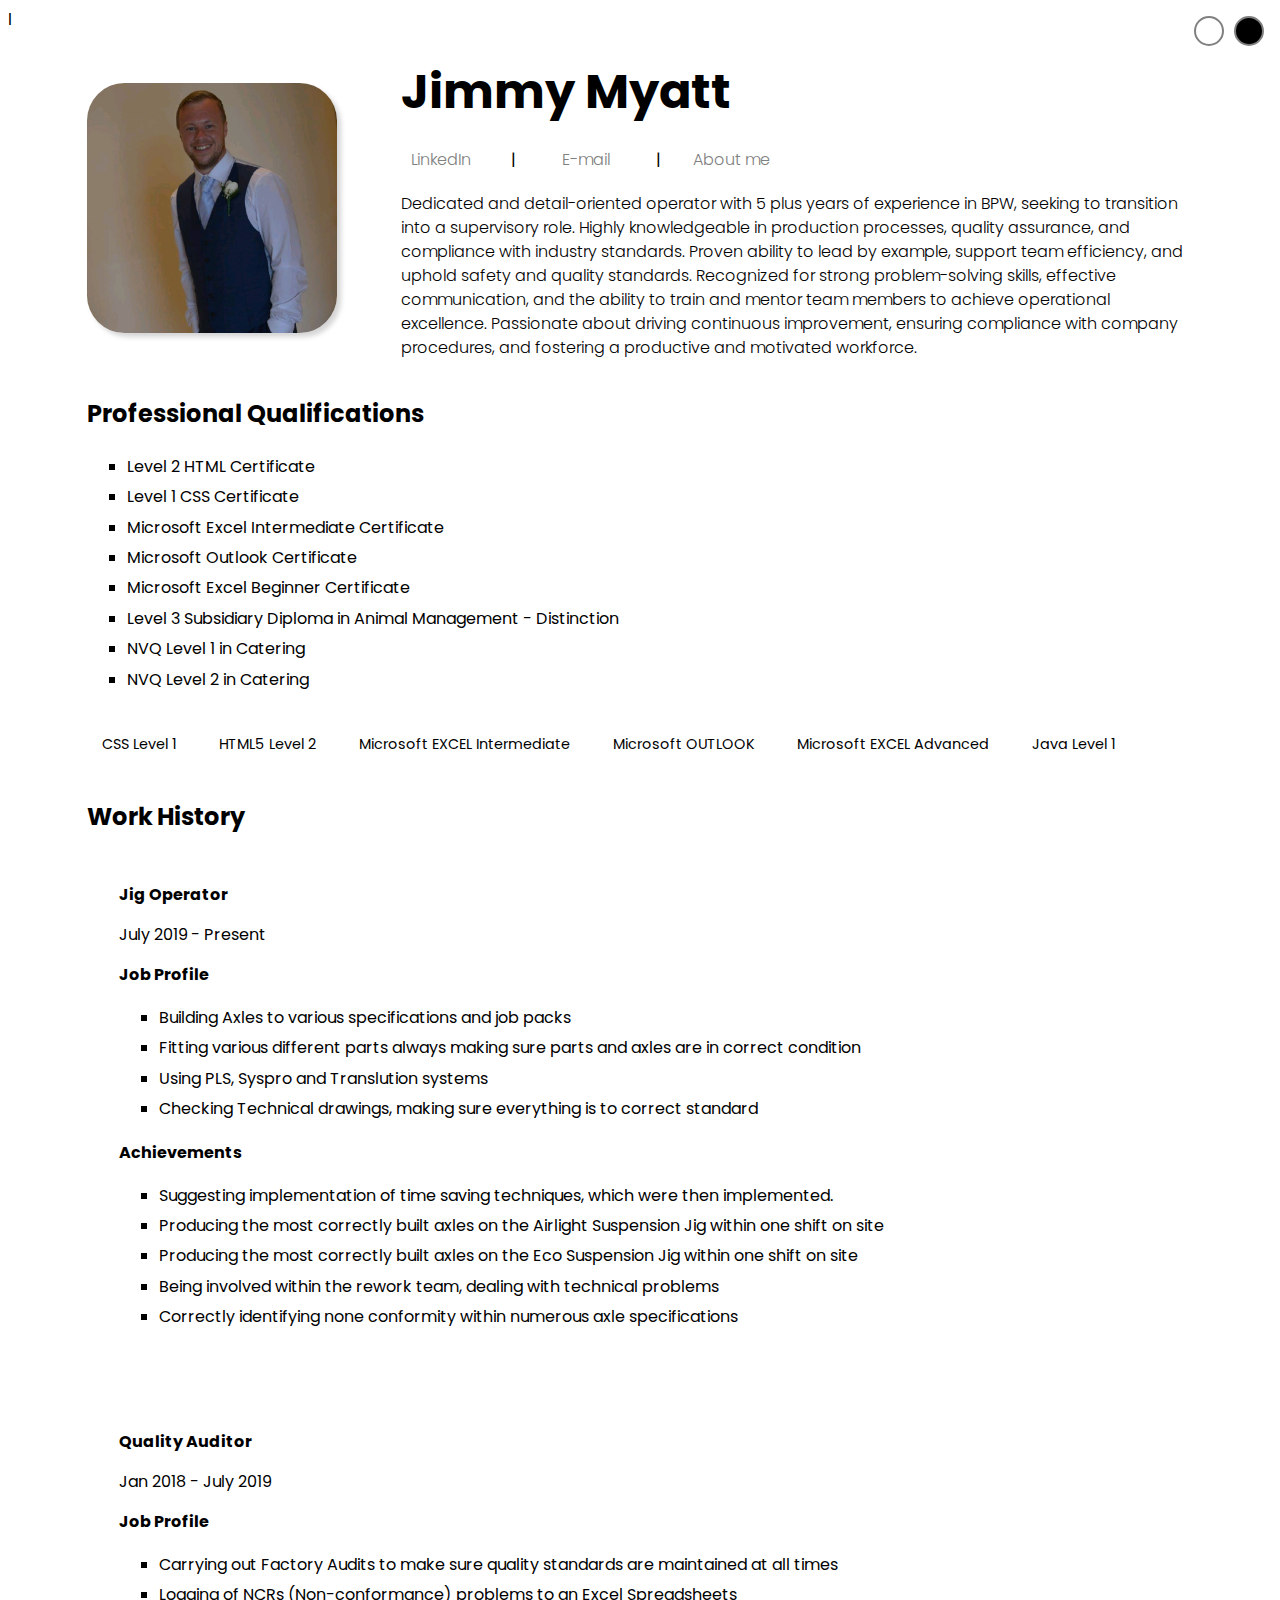
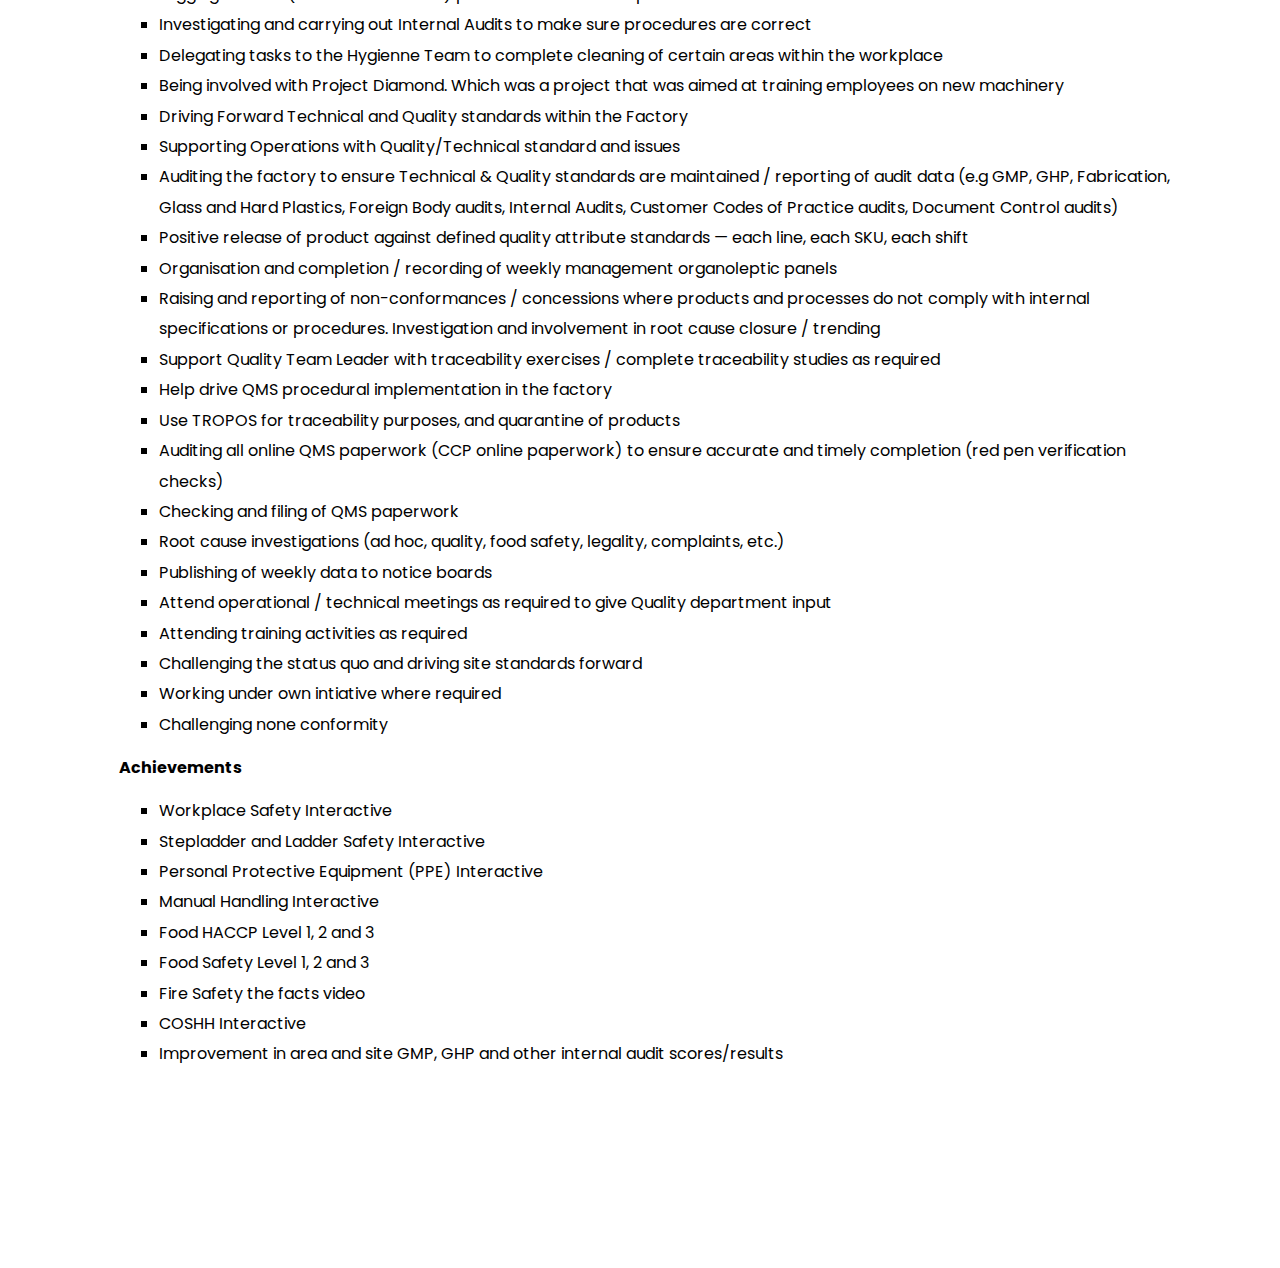
==== commit 7416c49a: "Update index.html" ====
--- a/index.html
+++ b/index.html
@@ -114,9 +114,6 @@
                     <li>Challenging the status quo and driving site standards forward</li>
                     <li>Working under own intiative where required</li>
                     <li>Challenging none conformity</li>
-                    <li></li>
-                    <li></li>
-                    <li></li>
                 </ul>
                 <p><strong>Achievements</strong><br></p>
                 <ul>
@@ -129,8 +126,6 @@
                     <li>Fire Safety the facts video</li>
                     <li>COSHH Interactive</li>
                     <li>Improvement in area and site GMP, GHP and other internal audit scores/results</li>
-                    <li></li>
-                    <li></li>
                 </ul>
                 
             </div>
@@ -145,7 +140,9 @@
         </section>
 
         <section class="section--page">
-            <h2>Education & Qualifications</h2>
+    
+ 
+ <!--<h2>Education & Qualifications</h2>-->
             <div id="degree">
             <h3><strong></strong></h3>
             <i class="fa fa-graduation-cap" id="hat"></i>
--- a/styles/main.css
+++ b/styles/main.css
@@ -245,13 +245,14 @@
     padding: 0.5em 1em;
     align-items: center;
     transition: border-color 2s ease;
-    
-}
-
+
+}
+
+/* This is a comment in CSS 
 .card--techstack:hover {
-    font-size: 0.25em;
+    font-size: 1em;
     border-color: var(--cardhover);
-}
+} */
 
 .card--project {
     padding-top: 1em;
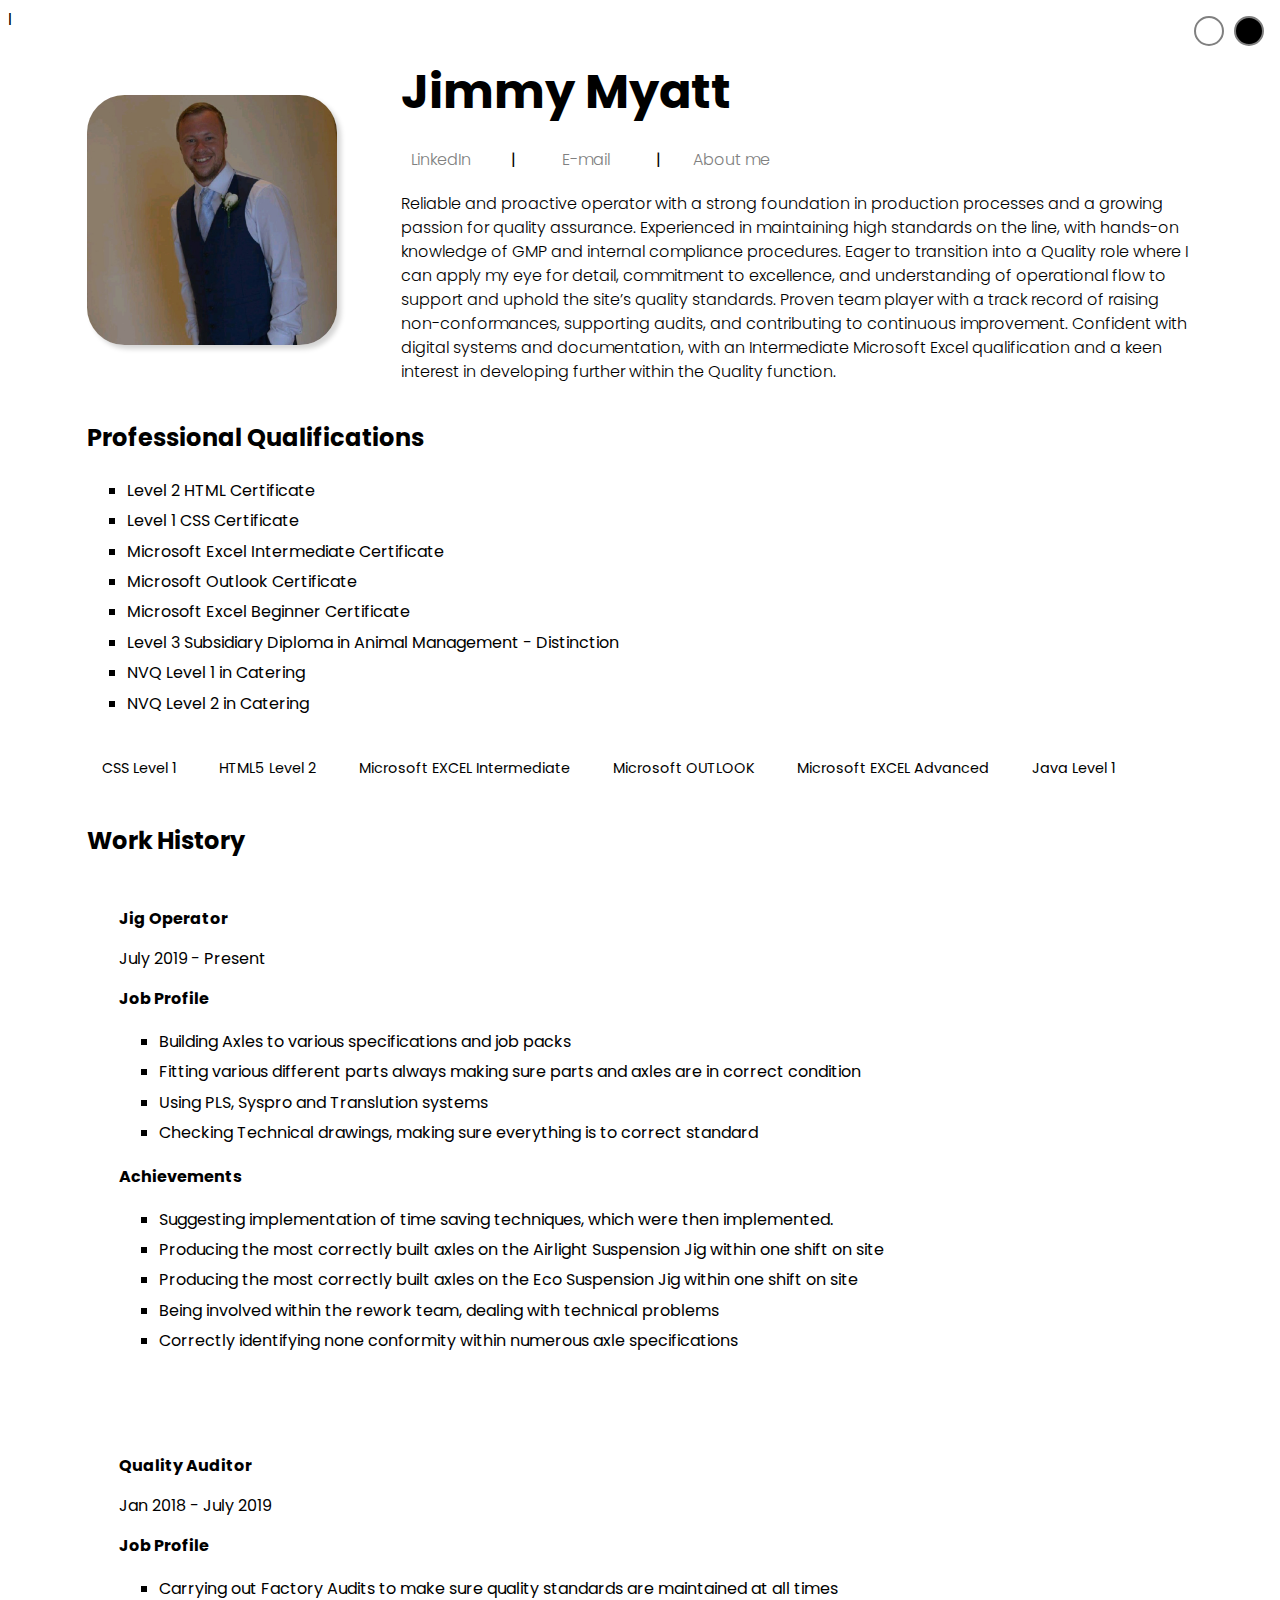
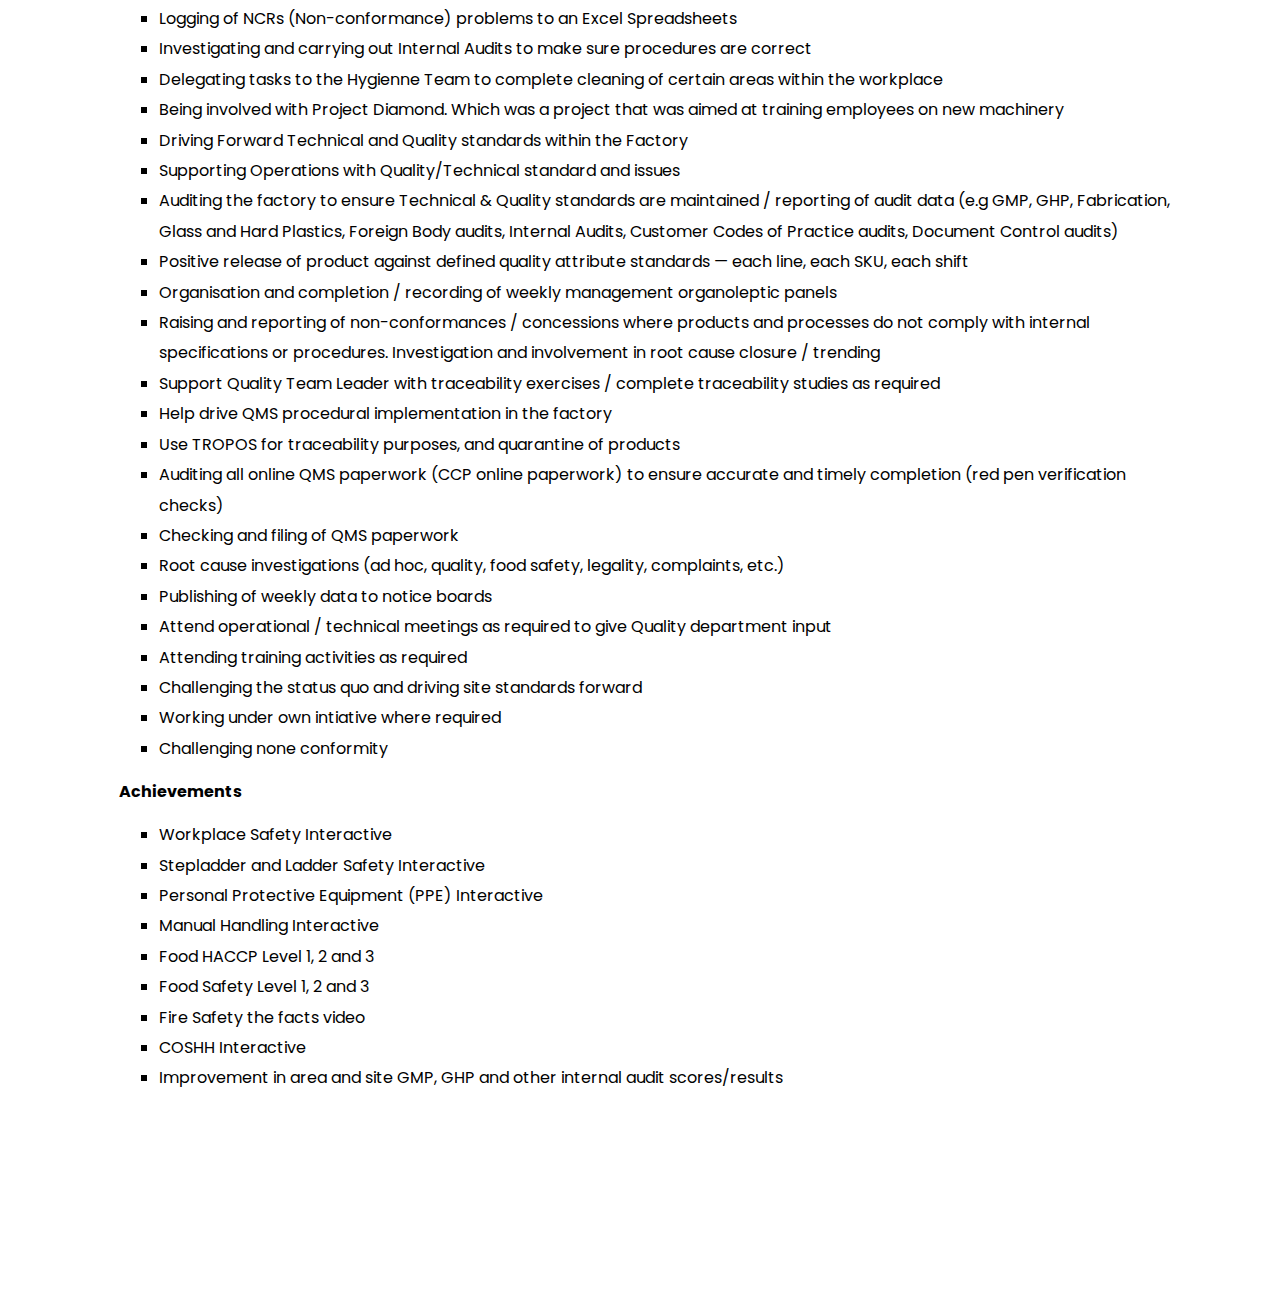
==== commit f14b7d04: "Update index.html" ====
--- a/index.html
+++ b/index.html
@@ -27,9 +27,9 @@
                 <span class="pipe">|</span> 
                 <a href="https://jimmymya.github.io/C.V/about-me.html" target="_self" class="social-link">About me</a>   
         </div>
-                <p id="bio">Dedicated and detail-oriented operator with 5 plus years of experience in BPW, seeking to transition into a supervisory role. Highly knowledgeable in production processes, quality assurance, and compliance with industry standards. Proven ability to lead by example, support team efficiency, and uphold safety and quality standards.
+                <p id="bio">Reliable and proactive operator with a strong foundation in production processes and a growing passion for quality assurance. Experienced in maintaining high standards on the line, with hands-on knowledge of GMP and internal compliance procedures. Eager to transition into a Quality role where I can apply my eye for detail, commitment to excellence, and understanding of operational flow to support and uphold the site’s quality standards.
 
-Recognized for strong problem-solving skills, effective communication, and the ability to train and mentor team members to achieve operational excellence. Passionate about driving continuous improvement, ensuring compliance with company procedures, and fostering a productive and motivated workforce.
+Proven team player with a track record of raising non-conformances, supporting audits, and contributing to continuous improvement. Confident with digital systems and documentation, with an Intermediate Microsoft Excel qualification and a keen interest in developing further within the Quality function.
                     
                 </p>
             </div>
